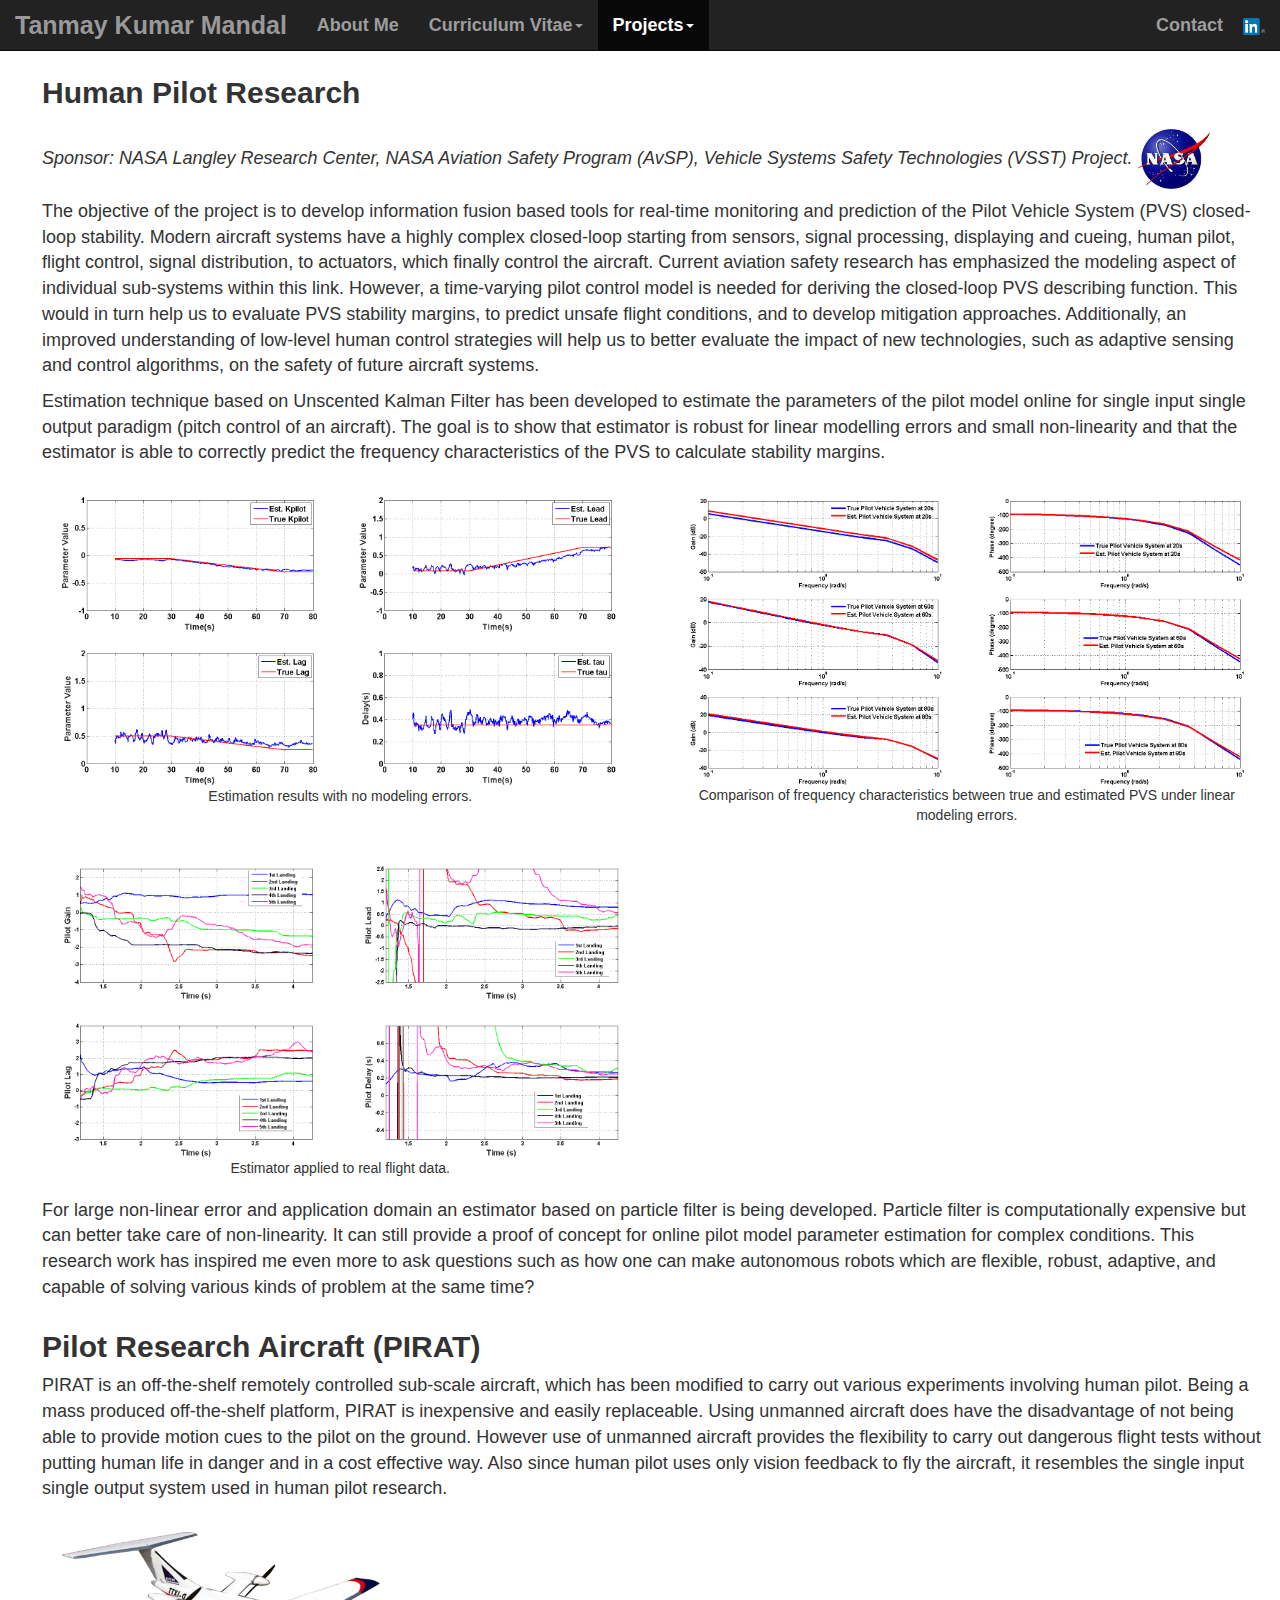
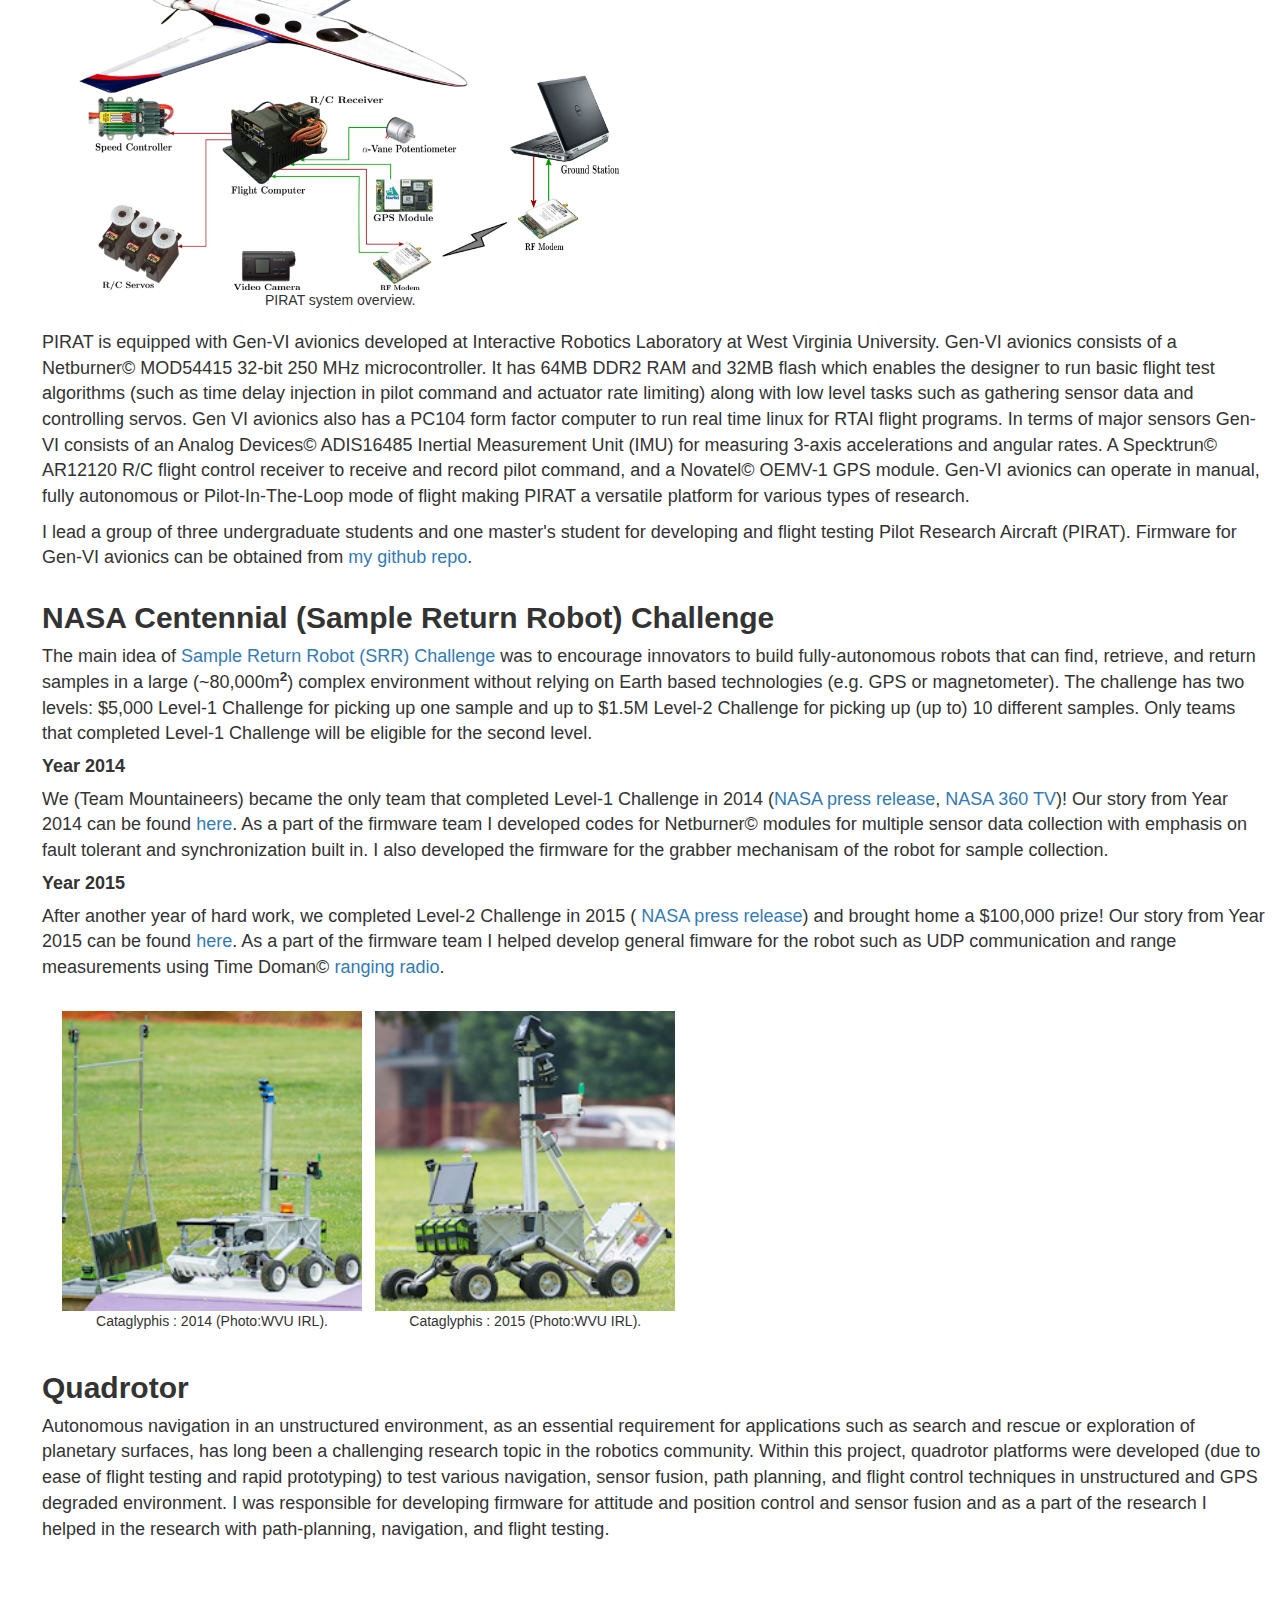
==== projects.html @ 9e584e1c "Old website" ====
<!DOCTYPE html>
<html lang="en">
	<head>
		<title>Tanmay Kumar Mandal | Projects</title>
		<meta charset="utf-8">
		<meta name="viewport" content="width=device-width, initial-scale=1">
		<link rel="stylesheet" href="http://maxcdn.bootstrapcdn.com/bootstrap/3.3.4/css/bootstrap.min.css">
		<script src="https://ajax.googleapis.com/ajax/libs/jquery/1.11.3/jquery.min.js"></script>
		<script src="http://maxcdn.bootstrapcdn.com/bootstrap/3.3.4/js/bootstrap.min.js"></script>
		<script src="MyWebsiteScript.js"></script>
		<link rel="stylesheet" href="MyStyleSheet.css" />
	</head>

	<body>
		<nav class="navbar navbar-inverse  navbar-fixed-top">
			<div class="container-fluid">
				<!---logo-->
				<div class="navbar-header">
					<button type="button" class="navbar-toggle" data-toggle="collapse" data-target="#mainNavBar">
						<span class="icon-bar"> </span>
						<span class="icon-bar"> </span>
						<span class="icon-bar"> </span>
					</button>
					<a class="navbar-brand" style="font-weight: bold">Tanmay Kumar Mandal</a>
				</div>

				<!--menu Item here-->
				<div class="collapse navbar-collapse" id="mainNavBar">
					<ul class="nav navbar-nav">
						<li>
							<a href="index.html" style="font-weight: bold">About Me</a>
						</li>
						<li class="dropdown">
							<a href="#" class="dropdown-toggle" data-toggle="dropdown"
							role="button" aria-haspopup="true" aria-expanded="false" style="font-weight: bold">Curriculum Vitae<span class="caret"></span></a>
							<ul class="dropdown-menu">
								<li>
									<a href="https://drive.google.com/file/d/0B0OFsDRporl-N3lIX19OZkFLRlk/view?usp=sharing" target="_blank" style="font-weight: bold">CV</a>
								</li>
								<li>
									<a href="https://drive.google.com/file/d/0B0OFsDRporl-bkZkX2tYN1ZqSzQ/view?usp=sharing" target="_blank" style="font-weight: bold">Resume</a>
								</li>
							</ul>
						</li>
						<li class="active dropdown">
							<a href="#" class="dropdown-toggle" data-toggle="dropdown"
							role="button" aria-haspopup="true" aria-expanded="false" style="font-weight: bold">Projects<span class="caret"></span></a>
							<ul class="dropdown-menu project-menu">
								<li>
									<a href="#Pilot" style="font-weight: bold" class="sidebarlink">Human Pilot Research</a>
								</li>
								<li>
									<a href="#PIRAT" style="font-weight: bold">Pilot Research Aircraft</a>
								</li>
								<li>
									<a href="#SAMPLE" style="font-weight: bold">NASA Centennial
									<p id="menupar">
										(Sample Return Robot) Challenge
									</p></a>
								</li>
								<li>
									<a href="#Quad" style="font-weight: bold">Quadrotor</a>
								</li>
							</ul>
						</li>
					</ul>

					<ul class="nav navbar-nav navbar-right">
						<li>
							<a href="contact.html" style="font-weight: bold">Contact</a>
						</li>
						<li id="linkedIn">
							<a href="https://in.linkedin.com/in/tanmay-mandal-20082668" target="_blank"><img src="linkedin.png" width="22px"/></a>
						</li>
					</ul>
				</div>
			</div>
		</nav>

		<div class="container-fluid" id="ProjectContent" >
			<!--	<div id="sidebar" class="sidebar-offcanvas">
			<div class="col-md-12">
			<ul class="nav nav-pills nav-stacked">
			<li style="text-align: center; font-weight: bold;font-size: large">
			Page Contents
			</li>
			<li>
			<a href="#Pilot" style="font-weight: bold;color: inherit" class="sidebarlink">Human Pilot Research</a>
			</li>
			<li style="text-align: center">
			<a href="#PIRAT" style="font-weight: bold;color: inherit">Pilot Research Aircraft</a>
			</li>
			<li>
			<a href="#SAMPLE" style="font-weight: bold;color: inherit">NASA Centennial (Sample Return Robot) Challenge</a>
			</li>
			<li>
			<a href="#Quad" style="font-weight: bold;color: inherit">Quadrotor</a>
			</li>
			</ul>
			</div>
			</div> -->

			<div class="row" >
				<div class="col-md-12 col-lg-12">
					<h2 style="font-weight: bold" ><span id="Pilot"></span>Human Pilot Research</h2>
					<h3 style="font-style: italic">Sponsor: NASA Langley Research Center, NASA Aviation Safety Program (AvSP), Vehicle
					Systems Safety Technologies (VSST) Project. <img src="nasameatball.jpg" id="NASAlogo"/></h3>
					<p>
						The objective of the project is to develop information fusion based tools for real-time monitoring and prediction
						of the Pilot Vehicle System (PVS) closed-loop stability. Modern aircraft systems have a highly complex closed-loop
						starting from sensors, signal processing, displaying and cueing, human pilot, flight control, signal distribution,
						to actuators, which finally control the aircraft. Current aviation safety research has emphasized the modeling aspect
						of individual sub-systems within this link. However, a time-varying pilot control model is needed for deriving the
						closed-loop PVS describing function. This would in turn help us to evaluate PVS stability margins, to predict unsafe
						flight conditions, and to develop mitigation approaches. Additionally, an improved understanding of low-level human
						control strategies will help us to better evaluate the impact of new technologies, such as adaptive sensing and control
						algorithms, on the safety of future aircraft systems.
					</p>

					<p>
						Estimation technique based on Unscented Kalman Filter has been developed to estimate the parameters of the pilot model online for single input single output
						paradigm (pitch control of an aircraft). The goal is to show that estimator is robust for linear modelling errors and small non-linearity and that the estimator
						is able to correctly predict the frequency characteristics of the PVS to calculate stability margins.
					</p>
				</div>
			</div>

			<div class="row">
				<div class="col-md-6">
					<figure>
						<img src="EstResult.png" width="100%"/>
						<figcaption id="figcap">
							Estimation results with no modeling errors.
						</figcaption>
					</figure>
				</div>
				<div class="col-md-6">
					<figure>
						<img src="bodebundlekbytsplus1.png" width="100%"/>
						<figcaption id="figcap">
							Comparison of frequency characteristics between true and estimated PVS under linear modeling errors.
						</figcaption>
					</figure>
				</div>
			</div>

			<div class="row">
				<div class="col-md-6">
					<figure>
						<img src="pprealdata2.png" width="100%"/>
						<figcaption id="figcap">
							Estimator applied to real flight data.
						</figcaption>
					</figure>
				</div>
			</div>
			<div class="row">
				<div class="col-md-12 col-lg-12">

					<p>
						For large non-linear error and application domain an estimator based on particle filter is being developed. Particle filter is computationally
						expensive but can better take care of non-linearity. It can still provide a proof of concept for online pilot model parameter estimation for complex conditions. This research work
						has inspired me even more to ask questions such as how one can make autonomous robots which are flexible, robust, adaptive, and capable of solving various kinds of problem at the same time?
					</p>
				</div>
			</div>

			<div class="row">
				<div class="col-md-12 col-lg-12">
					<h2 style="font-weight: bold" ><span id="PIRAT"></span>Pilot Research Aircraft (PIRAT)</h2>
					<p>
						PIRAT is an off-the-shelf remotely controlled sub-scale aircraft,
						which has been modified to carry out various experiments involving human pilot. Being a
						mass produced off-the-shelf platform, PIRAT is inexpensive and easily replaceable. Using unmanned aircraft does have the disadvantage of not being able to
						provide motion cues to the pilot on the ground. However use of unmanned aircraft provides the flexibility
						to carry out dangerous flight tests without putting human life in danger and in a cost effective way. Also since
						human pilot uses only vision feedback to fly the aircraft, it resembles the single input single output system used in
						human pilot research.
					</p>

				</div>
			</div>

			<div class="row">
				<div class="col-md-6">
					<figure>
						<img src="PIRATsystem.png" width="100%"/>
						<figcaption id="figcap">
							PIRAT system overview.
						</figcaption>
					</figure>
				</div>
			</div>

			<div class="row">
				<div class="col-md-12 col-lg-12">
					<p>
						PIRAT is equipped with Gen-VI avionics developed at Interactive Robotics Laboratory at West Virginia University.
						Gen-VI avionics consists of a Netburner&copy; MOD54415
						32-bit 250 MHz microcontroller. It has 64MB DDR2 RAM and 32MB flash which enables the designer to run basic flight test algorithms
						(such as time delay injection in pilot command and actuator rate limiting) along with low level
						tasks such as gathering sensor data and controlling servos. Gen VI avionics also has a PC104 form factor
						computer to run real time linux for RTAI flight programs. In terms of major sensors Gen-VI consists of an
						Analog Devices&copy; ADIS16485 Inertial Measurement Unit (IMU) for measuring 3-axis accelerations and angular rates. A Specktrun&copy; AR12120 R/C flight control
						receiver to receive and record pilot command, and a Novatel&copy; OEMV-1 GPS module. Gen-VI avionics can operate in manual, fully autonomous or Pilot-In-The-Loop
						mode of flight making PIRAT a versatile platform for various types of research.
					</p>

					<p>
						I lead a group of three undergraduate students and one master's student for developing and flight testing Pilot Research Aircraft (PIRAT). Firmware for Gen-VI avionics
						can be obtained from <a href="https://github.com/tmandal1988/Code_Workspace/tree/master/GenVI_v2.0" target="_blank"> my github repo</a>.
					</p>
				</div>
			</div>

			<div class="row">
				<div class="col-md-12 col-lg-12">
					<h2 style="font-weight: bold" ><span id="SAMPLE"></span>NASA Centennial (Sample Return Robot) Challenge</h2>
					<p>
						The main idea of <a href="http://wp.wpi.edu/challenge/" target="_blank">Sample Return Robot (SRR) Challenge</a> was to encourage innovators to build fully-autonomous robots that can find, retrieve, and return samples
						in a large (~80,000m<sup style="font-weight: bold">2</sup>) complex environment without relying on Earth based technologies (e.g. GPS or magnetometer). The challenge has two levels: $5,000 Level-1
						Challenge for picking up one sample and up to $1.5M Level-2 Challenge for picking up (up to) 10 different samples. Only teams that completed Level-1 Challenge
						will be eligible for the second level.
					</p>
					<h4 style="font-weight: bold"> Year 2014</h4>
					<p>
						We (Team Mountaineers) became the only team that completed Level-1 Challenge in 2014 (<a href="http://www.nasa.gov/centennial_challenges/sample_return_robot/srr-2014-wrapup.html" target="_blank">NASA press release</a>, <a
						href="https://www.youtube.com/watch?v=PX2EiV3JHVE" target="_blank">NASA 360 TV</a>)! Our story from Year 2014 can be found <a href="http://www2.statler.wvu.edu/~irl/page29.html" target="_blank">here</a>. As a part of the firmware
						team I developed codes for Netburner&copy; modules for multiple sensor data collection with emphasis on fault tolerant and synchronization built in. I also developed the firmware for the grabber mechanisam of the robot for sample collection.
					</p><h4 style="font-weight: bold">Year 2015</h4>
					<p>
						After another year of hard work, we completed Level-2 Challenge in 2015 ( <a href="http://www.nasa.gov/press-release/nasa-awards-100000-to-winning-team-of-robot-challenge" target="_blank">NASA press release</a>)
						and brought home a $100,000 prize! Our story from Year 2015 can be found <a href="http://www2.statler.wvu.edu/~irl/page35.html" target="_blank">here</a>. As a part of the firmware team
						I helped develop general fimware for the robot such as UDP communication and range measurements using Time Doman&copy; <a href="http://www.timedomain.com/products/pulson-440/" target="_blank">ranging radio</a>.
					</p>
				</div>
			</div>

			<div class="row">
				<div class="col-md-4 col-lg-3">
					<figure>
						<img src="cata2014.jpg" width="300" class="CatImgSize"/>
						<figcaption id="figcap">
							Cataglyphis : 2014 (Photo:WVU IRL).
						</figcaption>
					</figure>
				</div>
				<div class="col-md-4 col-lg-3" id="Cat2015img">
					<figure>
						<img src="cata2015.jpg" width="300" class="CatImgSize"/>
						<figcaption id="figcap">
							Cataglyphis : 2015 (Photo:WVU IRL).
						</figcaption>
					</figure>
				</div>
			</div>

			<div class="row">

				<div class="col-md-12 col-lg-12">
					<h2 style="font-weight: bold"><span id="Quad"></span>Quadrotor</h2>
					<p>
						Autonomous navigation in an unstructured environment, as an essential requirement for applications such as search and rescue
						or exploration of planetary surfaces, has long been a challenging research topic in the robotics community. Within this project,
						quadrotor platforms were developed (due to ease of flight testing and rapid prototyping) to test various navigation, sensor fusion, path planning,
						and flight control techniques in unstructured and GPS degraded environment. I was responsible for developing firmware for attitude and position control
						and sensor fusion and as a part of the research I helped in the research with path-planning, navigation, and flight testing.
					</p>

				</div>
			</div>

			<div class="row">
				<div class="col-md-4 col-xs-12 video-container">
					<iframe class="quadvideo" width="640" height="360" src="https://www.youtube.com/embed/dwjD74xXvLc?feature=player_embedded" frameborder="0" allowfullscreen></iframe>
				</div>
				<div class="col-md-1"></div>
				<div class="col-md-4 col-xs-12 video-container">
					<iframe class="quadvideo" width="640" height="360" src="https://www.youtube.com/embed/G1_RC4Aloo8?feature=player_embedded" frameborder="0" allowfullscreen></iframe>
				</div>
			</div>
			
			<div class="row">
				<div class="col-md-4 col-xs-12 video-container">
					<iframe class="quadvideo" width="640" height="360" src="https://www.youtube.com/embed/a29AAra1R1k?feature=player_embedded" frameborder="0" allowfullscreen></iframe>
				</div>
			</div>

		</div><!--/row-offcanvas -->
	</body>
</html>
---- MyStyleSheet.css ----
.navbar-inverse .navbar-brand:hover, .navbar-inverse .navbar-brand:focus {
	background-color: transparent;
	color: #999999;
}

.navbar.navbar-inverse .navbar-brand {
	font-weight: bold;
	font-size: 25px;
}
.navbar.navbar-inverse .navbar-nav > li {
	font-weight: bold;
}

.navbar-nav > li > .dropdown-menu:active {
	color: #999999;
}

.navbar-nav > li > .dropdown-menu > li > a {
	font-size: large;
}

.navbar-nav > li > a {
	font-size: large;
}

#navmenu {
	position: fixed;
}

@media (max-width: 1000px) {
	.navbar-header {
		float: none;
	}
	.navbar-left, .navbar-right {
		float: none !important;
	}
	.navbar-toggle {
		display: block;
	}
	.navbar-collapse {
		border-top: 1px solid transparent;
		box-shadow: inset 0 1px 0 rgba(255,255,255,0.1);
	}
	.navbar-fixed-top {
		top: 0;
		border-width: 0 0 1px;
	}
	.navbar-collapse.collapse {
		display: none !important;
	}
	.navbar-nav {
		float: none !important;
		margin-top: 7.5px;
	}
	.navbar-nav > li {
		float: none;
	}
	.navbar-nav > li > a {
		padding-top: 10px;
		padding-bottom: 10px;
	}
	.collapse.in {
		display: block !important;
	}
}

@media (min-width: 991px) {
	#linkedIn {
		margin-left: -10px;
	}

	#content_wrapper {
		padding-top: 6em;
	}

	#ProjectContent {
		padding-top: 4em;
	}

	#ContactContent {
		padding-top: 5em;
	}

	#content_wrapper {
		padding-top: 9em;
	}

	/*#Cat2015img {
	 margin-left: -12em;
	 }*/

	p {
		font-size: large;
	}

	#NASAlogo {
		width: 4em;
	}

	h3 {
		font-size: large;
	}

	h4 {
		font-size: large;
	}

	h5 {
		font-size: large;
	}

	#ProjectContent {
		padding-left: 3em;
	}

	h2 {
		position: relative;
	}
	h2 span {
		position: absolute;
		top: -2.5em;
	}

	#menupar {
		font-size: inherit;
		margin-bottom: 0.05em;
	}

	.video-container {
		position: relative;
		padding-bottom: 30%;
		padding-top: 35px;
		height: 0;
		overflow: hidden;
	}

	.video-container iframe {
		position: absolute;
		top: 0;
		left: 0;
		width: 100%;
		height: 80%;
	}
}

@media (max-width: 990px) and (min-width: 501px) {

	.center-block {
		display: block;
		margin-left: auto;
		margin-right: auto;
	}

	#content_wrapper {
		padding-top: 6em;
	}

	#ProjectContent {
		padding-top: 4em;
	}

	#ContactContent {
		padding-top: 5em;
	}

	.CatImgSize {
		width: 100%
	}

	p {
		font-size: large;
	}

	#NASAlogo {
		width: 4em;
	}

	#VertNavCont {
		display: none;
	}

	#ProjectContent {
		padding-left: 3em;
	}

	h2 {
		position: relative;
	}
	h2 span {
		position: absolute;
		top: -2em;
	}

	#menupar {
		font-size: inherit;
		margin-bottom: 0.05em;
	}

	.video-container {
		position: relative;
		padding-bottom: 50%;
		padding-top: 2em;
		height: 0;
		overflow: hidden;
	}

	.video-container iframe {
		position: absolute;
		top: 0;
		left: 0;
		width: 80%;
		height: 80%;
		padding-left: 2em;
	}
}

@media (max-width: 500px) and (min-width: 301px) {
	.navbar.navbar-inverse .navbar-brand {
		font-weight: bold;
		font-size: 1.4em;
	}

	.navbar-nav > li > .dropdown-menu > li > a {
		font-size: small;
	}

	.navbar-nav > li > a {
		font-size: small;
	}
	#content_wrapper {
		padding-top: 6em;
	}

	.CatImgSize {
		width: 100%
	}

	p {
		font-size: 1.2em;
	}

	#email {
		width: 10em;
	}

	#NASAlogo {
		width: 2.5em;
	}

	#ProjectContent {
		padding-top: 4em;
	}

	#ContactContent {
		padding-top: 5em;
	}

	#VertNavCont {
		display: none;
	}

	.project-menu {
		width: 10px;
	}

	#NASAMENU {
		width: 10px;
	}

	h2 {
		font-size: 1.8em;
	}
	h3 {
		font-size: 1.6em;
	}

	h5 {
		font-size: small;
	}

	h2 {
		position: relative;
	}
	h2 span {
		position: absolute;
		top: -3em;
	}

	#menupar {
		margin-bottom: 0em;
		font-size: inherit;
	}

	.video-container {
		position: relative;
		padding-bottom: 50%;
		padding-top: 2em;
		height: 0;
		overflow: hidden;
	}

	.video-container iframe {
		position: absolute;
		top: 0;
		left: 0;
		width: 80%;
		height: 80%;
		padding-left: 2em;
	}
}

@media (max-width: 300px) {

	#Intro {
		text-align: center;
	}

	.navbar.navbar-inverse .navbar-brand {
		font-weight: bold;
		font-size: 0.85em;
	}

	.navbar-nav > li > .dropdown-menu > li > a {
		font-size: 0.8em;
	}

	.navbar-nav > li > a {
		font-size: 0.8em;
	}

	p {
		font-size: 0.8em;
	}

	#content_wrapper {
		padding-top: 6em;
	}

	#ProjectContent {
		padding-top: 4em;
	}

	#ContactContent {
		padding-top: 5em;
	}

	#email {
		width: 10em;
	}

	#phone {
		width: 8em;
	}

	h2 {
		font-size: 1.8em;
	}
	h3 {
		font-size: small;
	}

	h4 {
		font-size: small;
	}

	h5 {
		font-size: small;
	}

	#NASAlogo {
		width: 1.25em;
	}

	#figcap {
		font-size: 0.8em;
	}

	.CatImgSize {
		width: 100%
	}

	#VertNavCont {
		display: none;
	}

	h2 {
		position: relative;
	}
	h2 span {
		position: absolute;
		top: -3em;
	}

	#menupar {
		font-size: inherit;
		margin-bottom: 0em;
	}

	.video-container {
		position: relative;
		padding-bottom: 50%;
		padding-top: 2em;
		height: 0;
		overflow: hidden;
	}

	.video-container iframe {
		position: absolute;
		top: 0;
		left: 0;
		width: 80%;
		height: 80%;
		padding-left: 2em;
	}

}

/*#vertnav {
 list-style-type: none;
 margin: 0;
 padding: 0;
 height: 12em;
 width: 15em;
 background-color: #f1f1f1;
 height: 12em;
 width: 15%;
 border: 1px solid #555;
 border-radius: 0.5em;
 }

 #vertnav > li {
 border-bottom: 1px solid #555;
 text-align: center;
 }

 #vertnav > li:last-child {
 border-bottom: none;
 }

 #vertnav > li > a {
 display: block;
 color: #000;
 padding: 8px 8px 8px 16px;
 text-decoration: none;
 }*/

/* Change the link color on hover */
#vertnav > li > a:hover {
	background-color: #555;
	color: white;
}

.vertnav2 {
	position: fixed;
}

figure {
	display: inline-block;
	/*border: 1px dotted gray;*/
	margin: 20px; /* adjust as needed */
}
figure img {
	vertical-align: top;
}

figure figcaption {
	/*border: 1px dotted blue;*/
	text-align: center;
}

/*Sidebar Styling */
/*body,html,.row-offcanvas {
 height:100%;
 width:100%;
 }

 body {
 padding-top: 50px;
 }

 #sidebar {
 width: inherit;
 min-width: 220px;
 max-width: 220px;
 background-color:#f5f5f5;
 float: left;
 height:100%;
 padding-top:3em;
 position:relative;
 overflow-y:auto;
 overflow-x:hidden !important;
 width:auto;
 }
 #main {
 height:100%;
 overflow:auto;
 width: auto;
 }

 /*
 * off Canvas sidebar
 * --------------------------------------------------
 */
@media screen and (max-width: 768px) {
	.row-offcanvas {
		position: relative;
		-webkit-transition: all 0.25s ease-out;
		-moz-transition: all 0.25s ease-out;
		transition: all 0.25s ease-out;
		width: calc(100% + 220px);
	}

	.row-offcanvas-left {
		left: -220px;
	}

	.row-offcanvas-left.active {
		left: 0;
	}

	.sidebar-offcanvas {
		position: absolute;
		top: 0;
	}

	#listchevron {
		padding-top: 1em;
	}
}*/
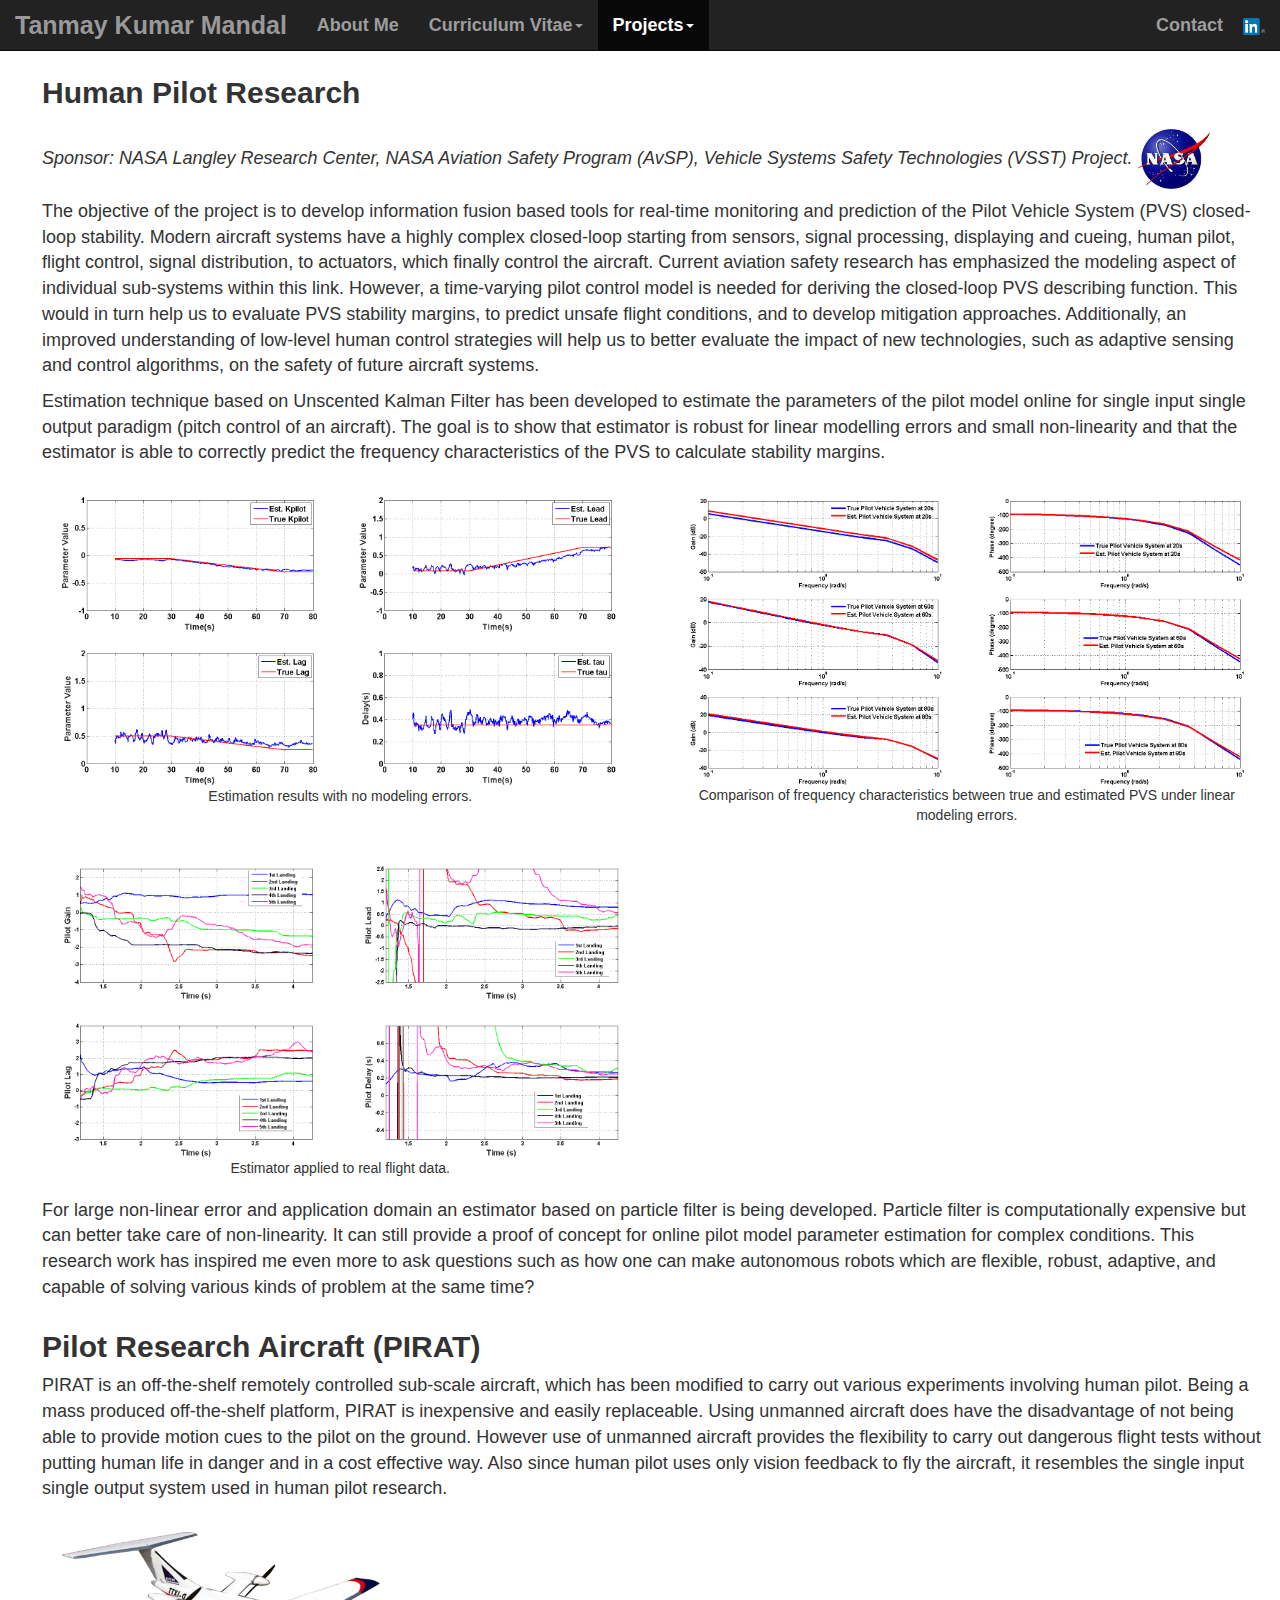
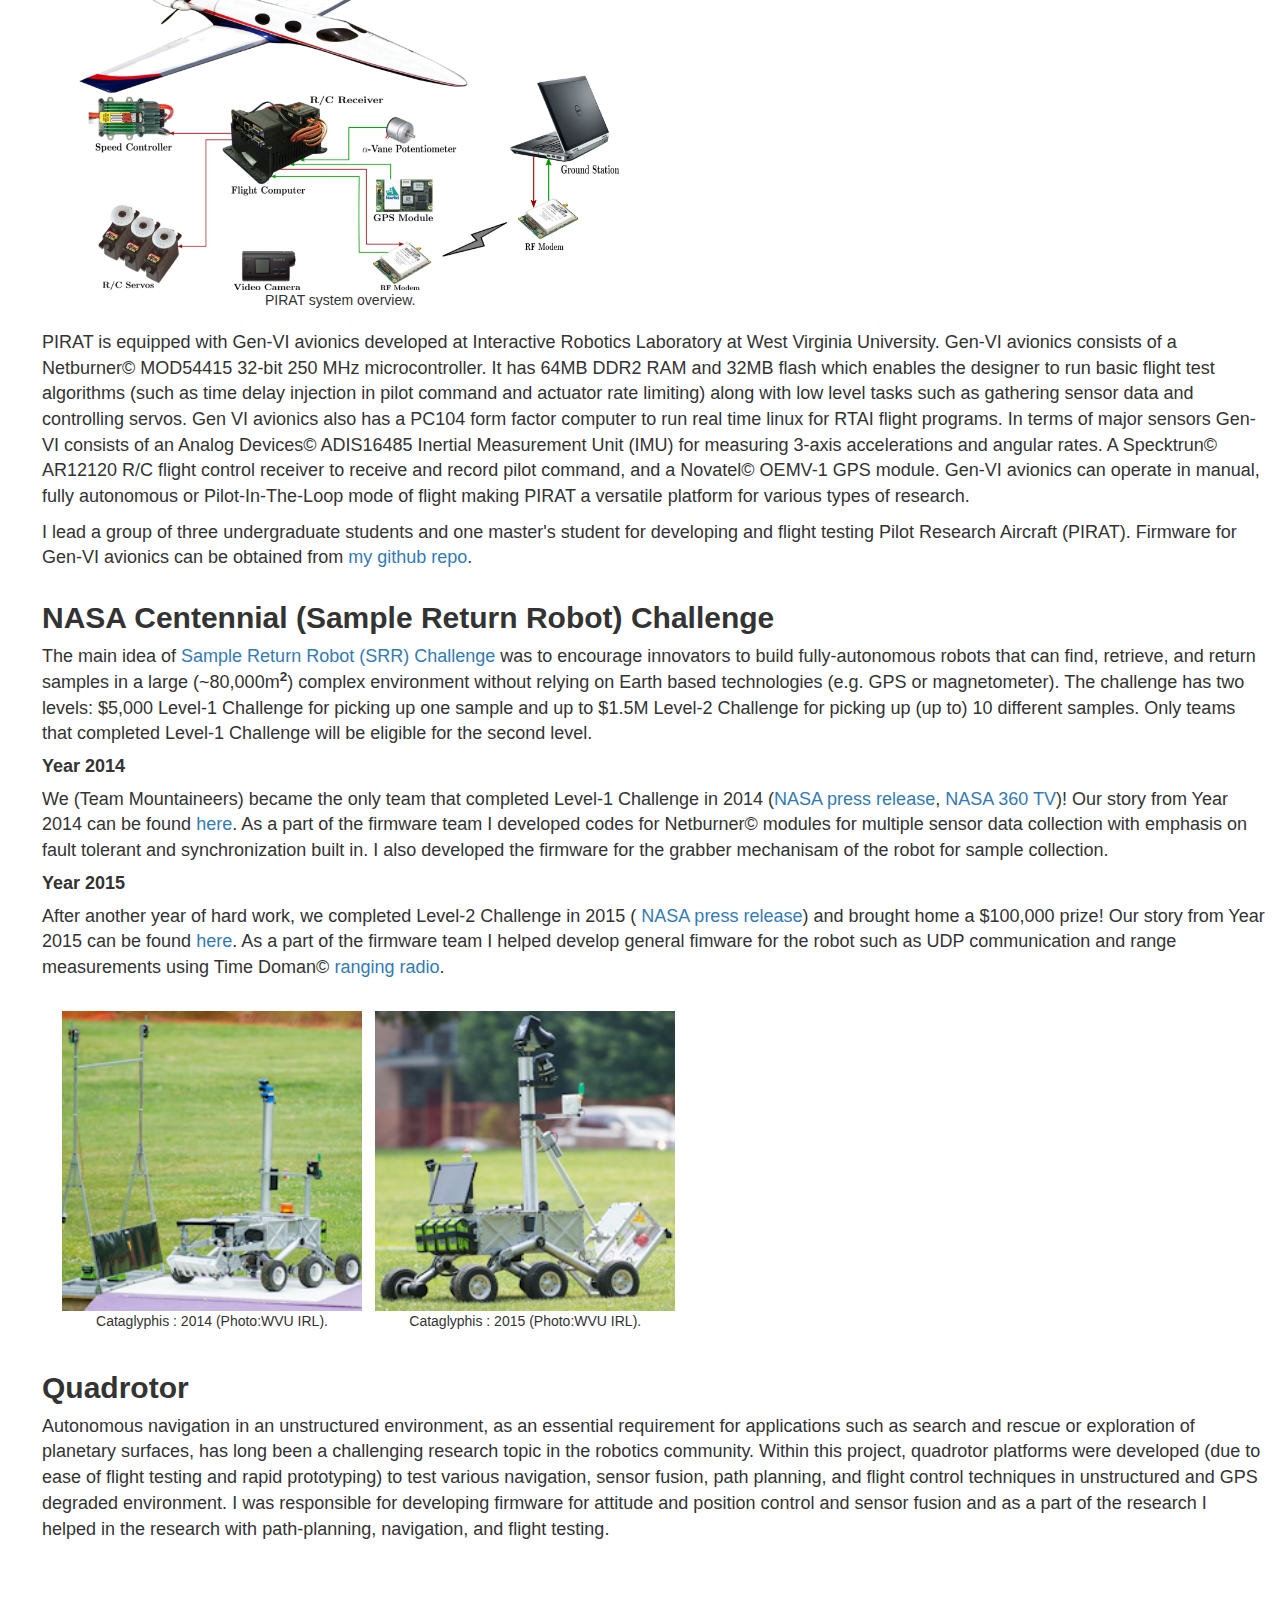
==== commit c4bc2fe0: "removed a broken youtube video link" ====
--- a/projects.html
+++ b/projects.html
@@ -4,11 +4,11 @@
 		<title>Tanmay Kumar Mandal | Projects</title>
 		<meta charset="utf-8">
 		<meta name="viewport" content="width=device-width, initial-scale=1">
-		<link rel="stylesheet" href="http://maxcdn.bootstrapcdn.com/bootstrap/3.3.4/css/bootstrap.min.css">
+		<link rel="stylesheet" href="https://maxcdn.bootstrapcdn.com/bootstrap/3.3.4/css/bootstrap.min.css">
 		<script src="https://ajax.googleapis.com/ajax/libs/jquery/1.11.3/jquery.min.js"></script>
-		<script src="http://maxcdn.bootstrapcdn.com/bootstrap/3.3.4/js/bootstrap.min.js"></script>
-		<script src="MyWebsiteScript.js"></script>
-		<link rel="stylesheet" href="MyStyleSheet.css" />
+		<script src="https://maxcdn.bootstrapcdn.com/bootstrap/3.3.4/js/bootstrap.min.js"></script>
+		<script src="https://tmandal1988.github.io/MyWebsiteScript.js"></script>
+		<link rel="stylesheet" href="https://tmandal1988.github.io/MyStyleSheet.css" />
 	</head>
 
 	<body>
@@ -276,15 +276,16 @@
 				</div>
 				<div class="col-md-1"></div>
 				<div class="col-md-4 col-xs-12 video-container">
-					<iframe class="quadvideo" width="640" height="360" src="https://www.youtube.com/embed/G1_RC4Aloo8?feature=player_embedded" frameborder="0" allowfullscreen></iframe>
+					<iframe class="quadvideo" width="640" height="360" src="https://www.youtube.com/embed/a29AAra1R1k?feature=player_embedded" frameborder="0" allowfullscreen></iframe>
 				</div>
 			</div>
 			
+			<!--
 			<div class="row">
 				<div class="col-md-4 col-xs-12 video-container">
 					<iframe class="quadvideo" width="640" height="360" src="https://www.youtube.com/embed/a29AAra1R1k?feature=player_embedded" frameborder="0" allowfullscreen></iframe>
 				</div>
-			</div>
+			</div> -->
 
 		</div><!--/row-offcanvas -->
 	</body>
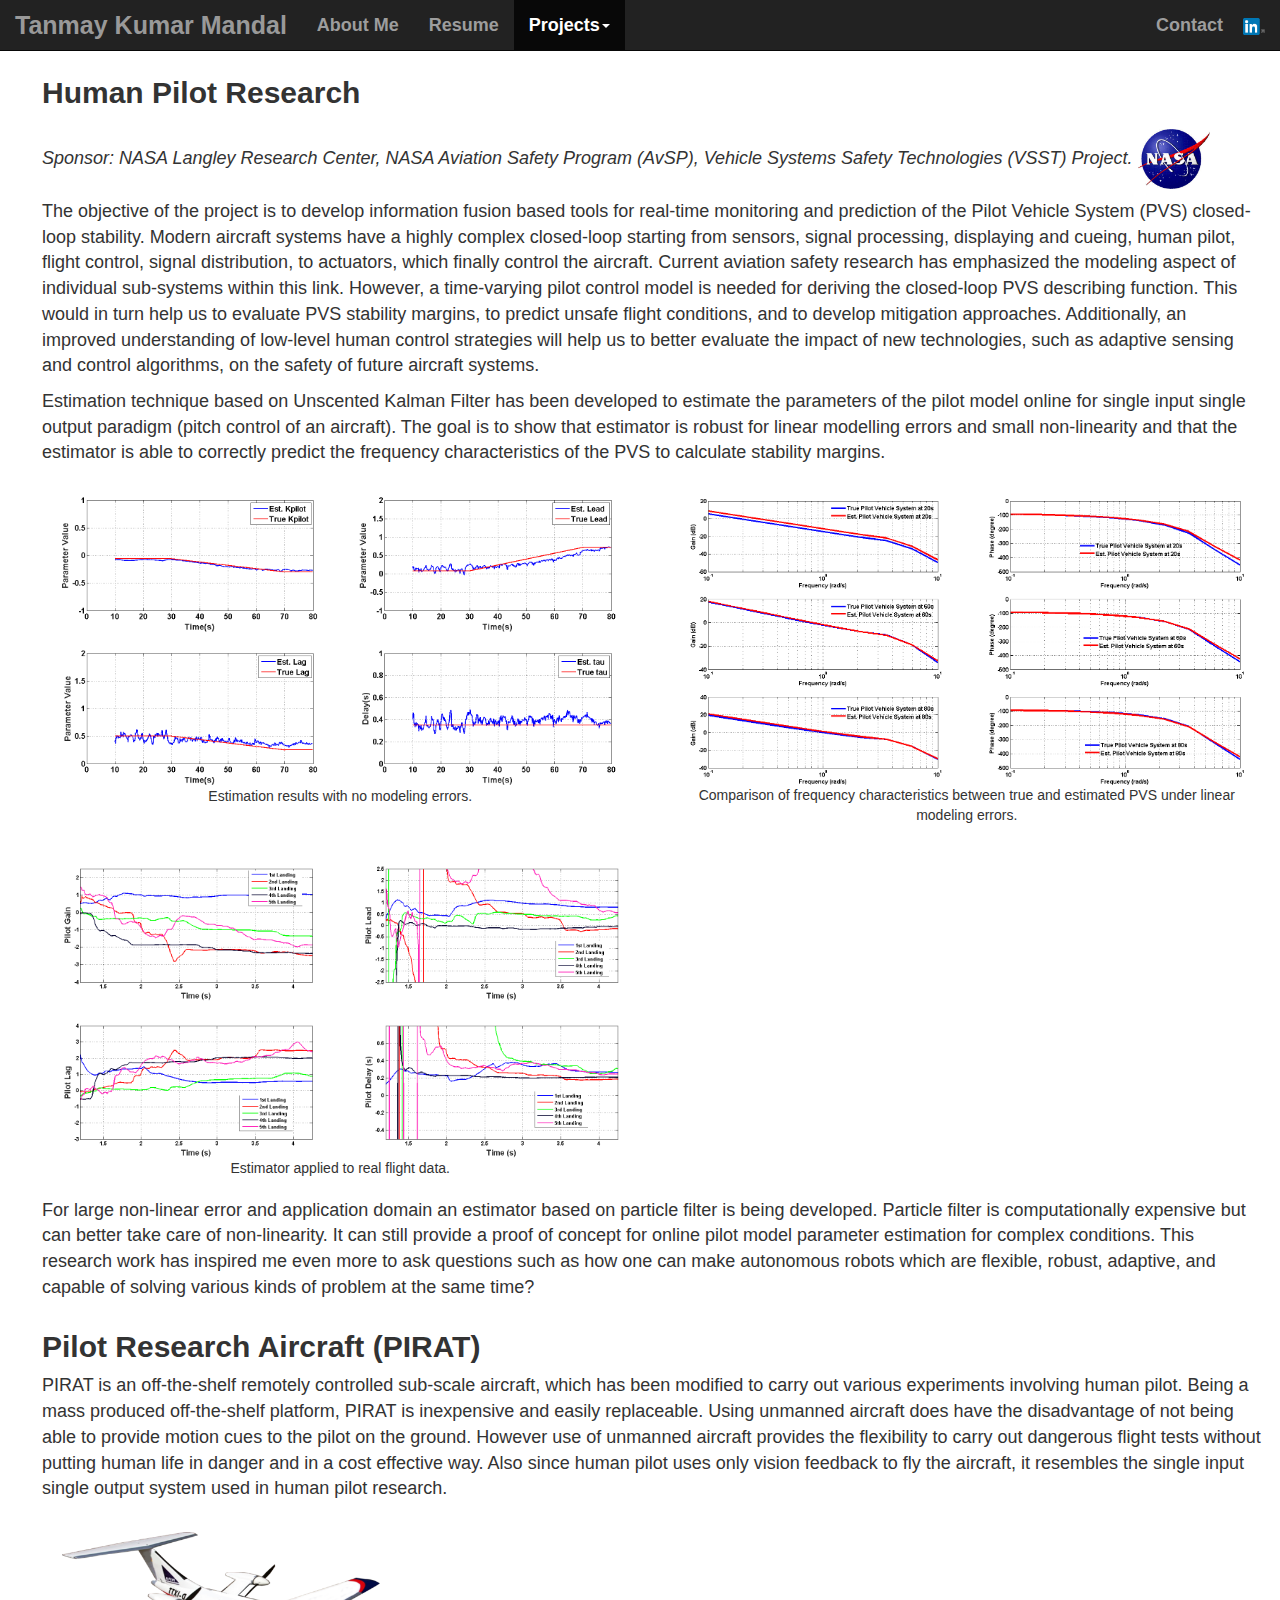
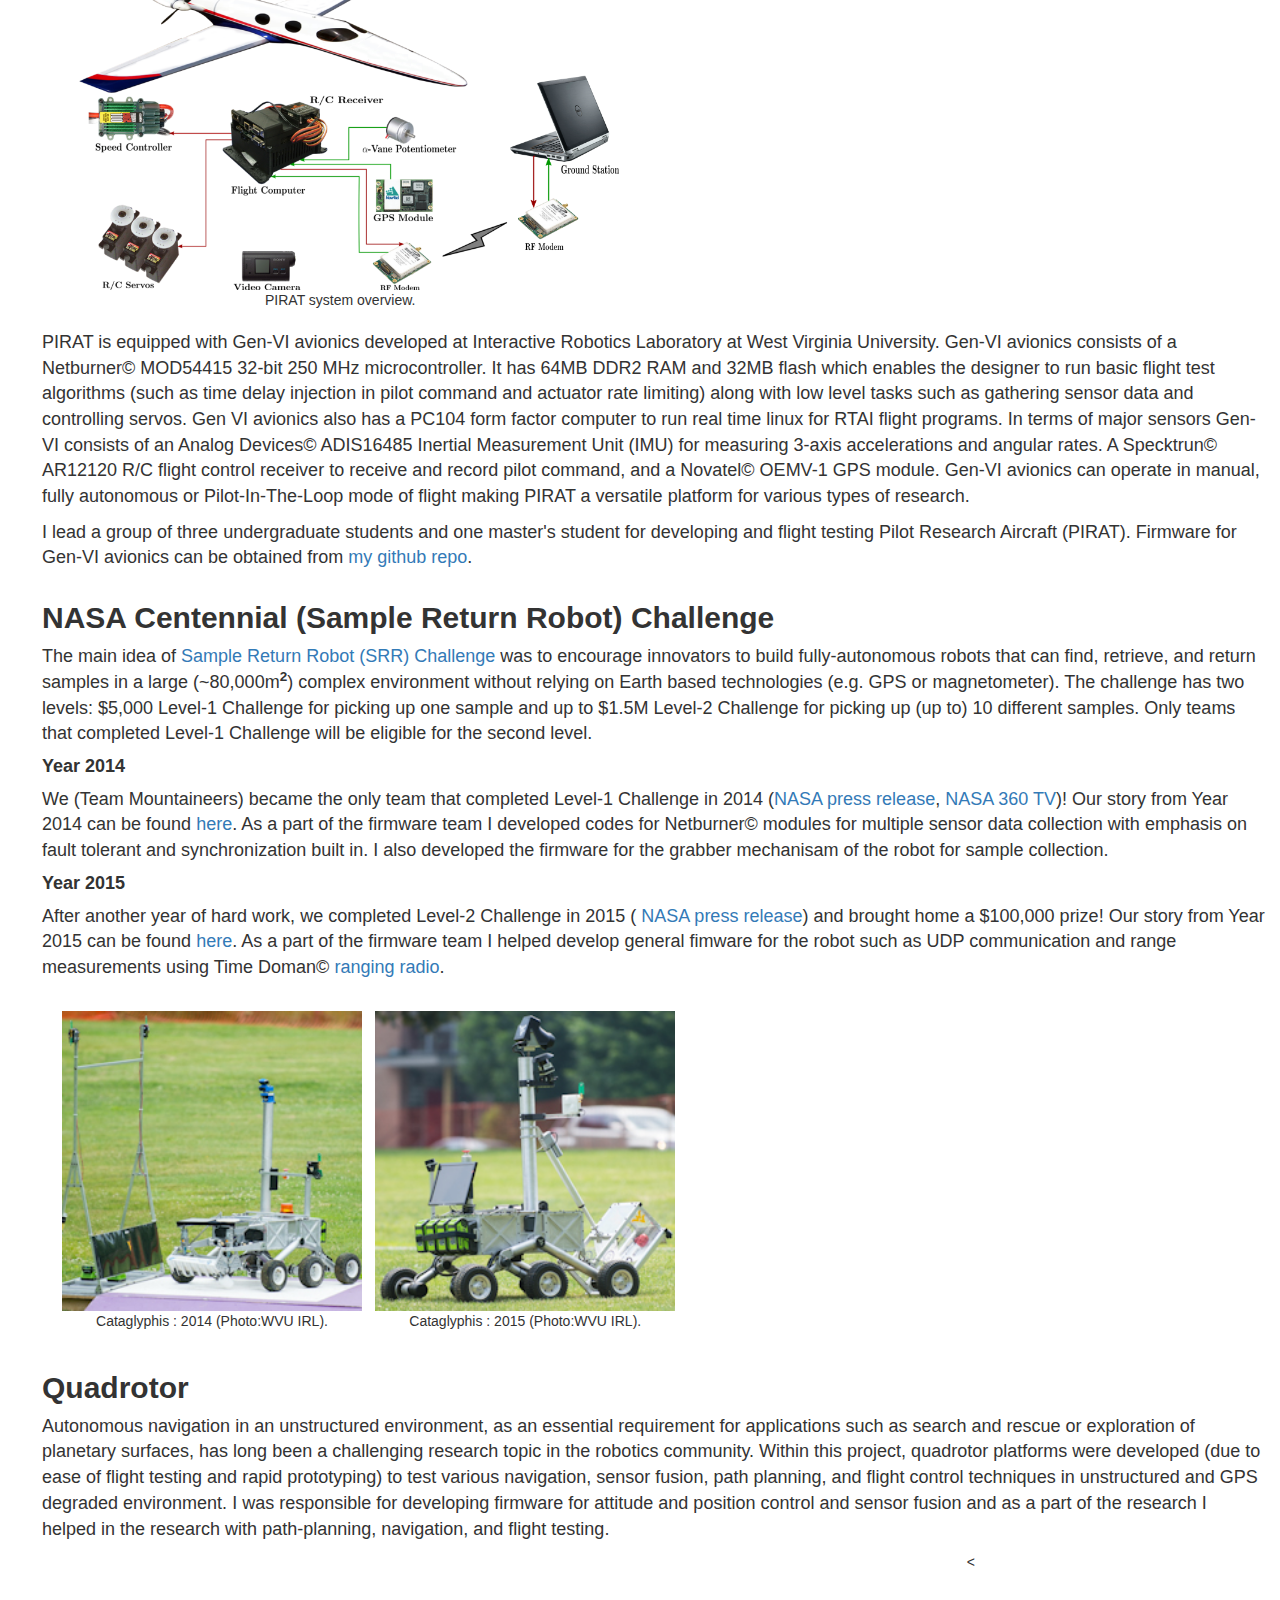
==== commit 822a903c: "changed video links" ====
--- a/projects.html
+++ b/projects.html
@@ -30,18 +30,17 @@
 						<li>
 							<a href="index.html" style="font-weight: bold">About Me</a>
 						</li>
+						<li>
+							<a href="https://drive.google.com/file/d/1-awLiF7HySfziUwMFuxWAvpU0UL2hjoi/view?usp=sharing" style="font-weight: bold">Resume</a>
+						</li>
+						<!--
 						<li class="dropdown">
-							<a href="#" class="dropdown-toggle" data-toggle="dropdown"
-							role="button" aria-haspopup="true" aria-expanded="false" style="font-weight: bold">Curriculum Vitae<span class="caret"></span></a>
+							<a href="#" class="dropdown-toggle" data-toggle="dropdown" 
+							          role="button" aria-haspopup="true" aria-expanded="false" style="font-weight: bold">Curriculum Vitae<span class="caret"></span></a>
 							<ul class="dropdown-menu">
-								<li>
-									<a href="https://drive.google.com/file/d/0B0OFsDRporl-N3lIX19OZkFLRlk/view?usp=sharing" target="_blank" style="font-weight: bold">CV</a>
-								</li>
-								<li>
-									<a href="https://drive.google.com/file/d/0B0OFsDRporl-bkZkX2tYN1ZqSzQ/view?usp=sharing" target="_blank" style="font-weight: bold">Resume</a>
-								</li>
+								<li><a href="https://drive.google.com/file/d/1-awLiF7HySfziUwMFuxWAvpU0UL2hjoi/view?usp=sharing" target="_blank" style="font-weight: bold">Resume</a></li>
 							</ul>
-						</li>
+						</li> -->
 						<li class="active dropdown">
 							<a href="#" class="dropdown-toggle" data-toggle="dropdown"
 							role="button" aria-haspopup="true" aria-expanded="false" style="font-weight: bold">Projects<span class="caret"></span></a>
@@ -272,11 +271,12 @@
 
 			<div class="row">
 				<div class="col-md-4 col-xs-12 video-container">
-					<iframe class="quadvideo" width="640" height="360" src="https://www.youtube.com/embed/dwjD74xXvLc?feature=player_embedded" frameborder="0" allowfullscreen></iframe>
-				</div>
+					<iframe class="quadvideo" width="640" height="360" src="https://www.youtube.com/embed/dwjD74xXvLc" frameborder="0" allowfullscreen></iframe>
+				</div>
+				<
 				<div class="col-md-1"></div>
 				<div class="col-md-4 col-xs-12 video-container">
-					<iframe class="quadvideo" width="640" height="360" src="https://www.youtube.com/embed/a29AAra1R1k?feature=player_embedded" frameborder="0" allowfullscreen></iframe>
+					<iframe class="quadvideo" width="640" height="360" src="https://www.youtube.com/embed/a29AAra1R1k" frameborder="0" allowfullscreen></iframe>
 				</div>
 			</div>
 			
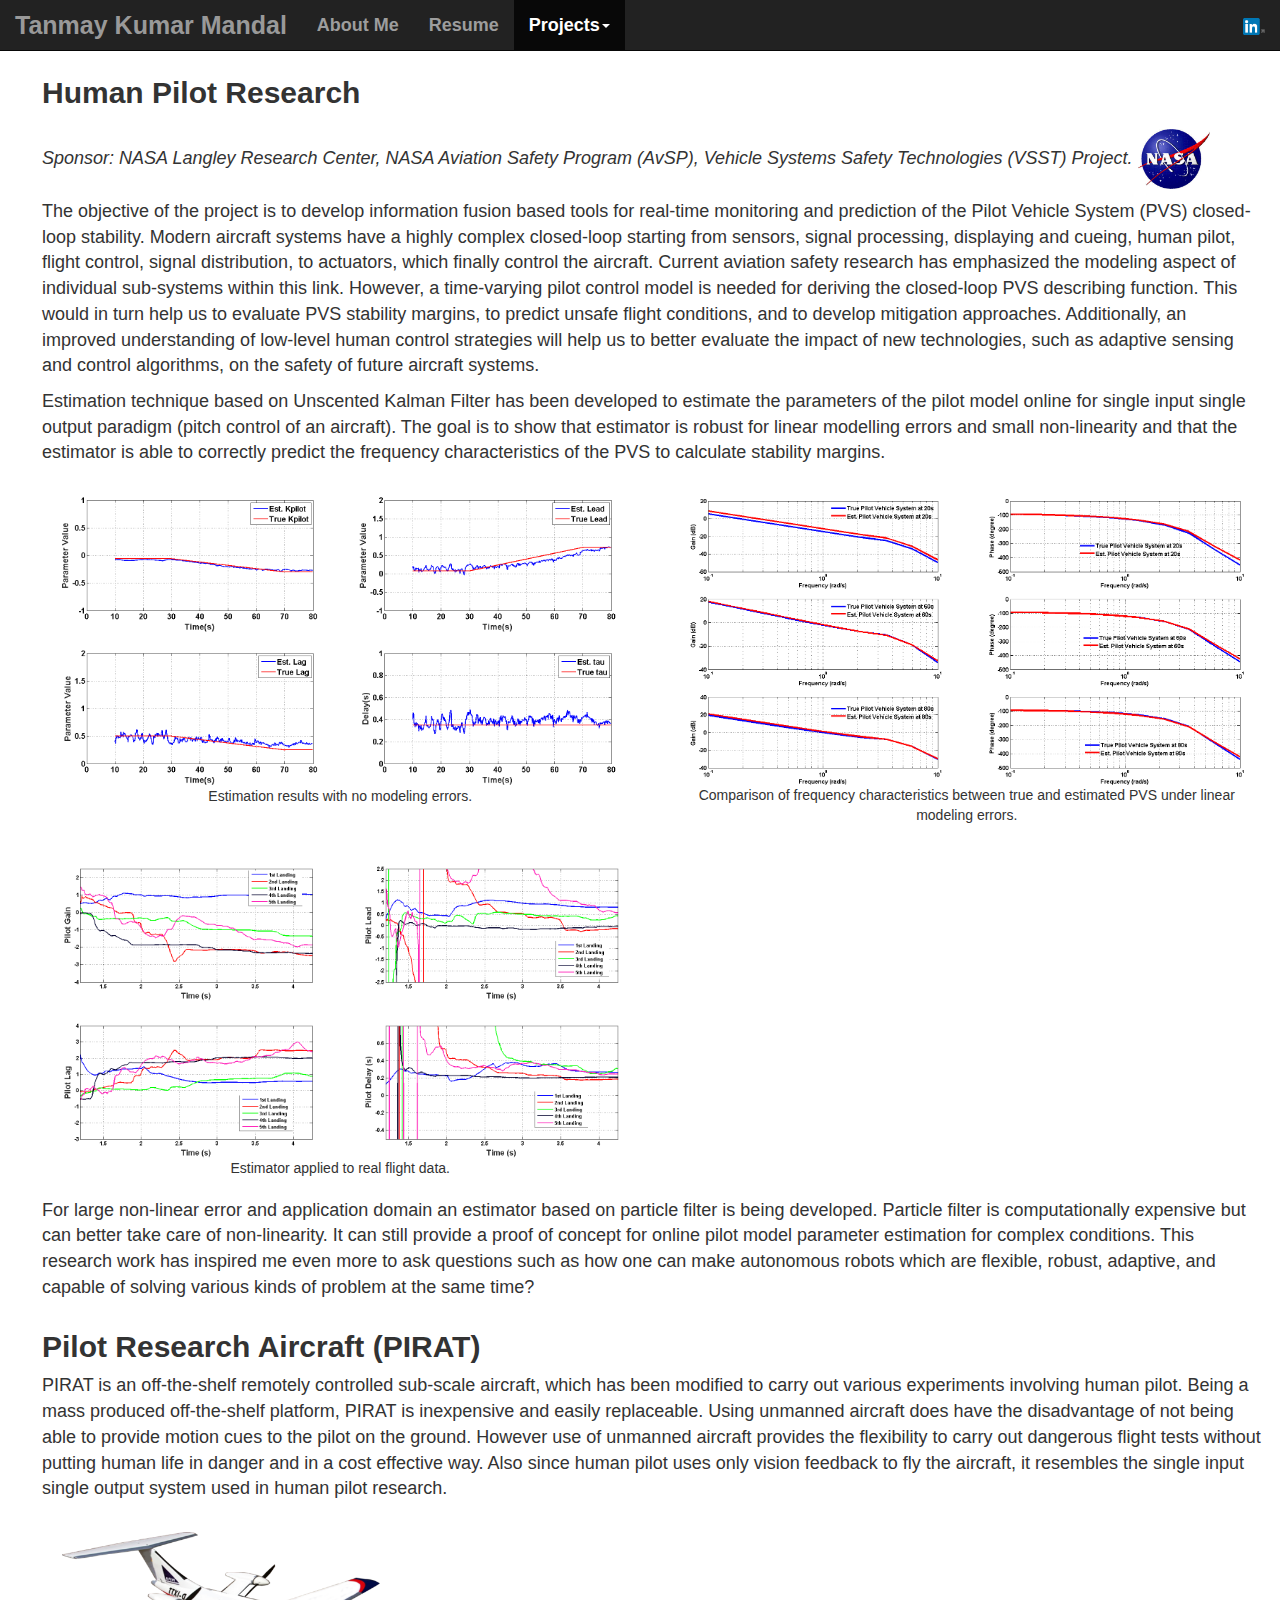
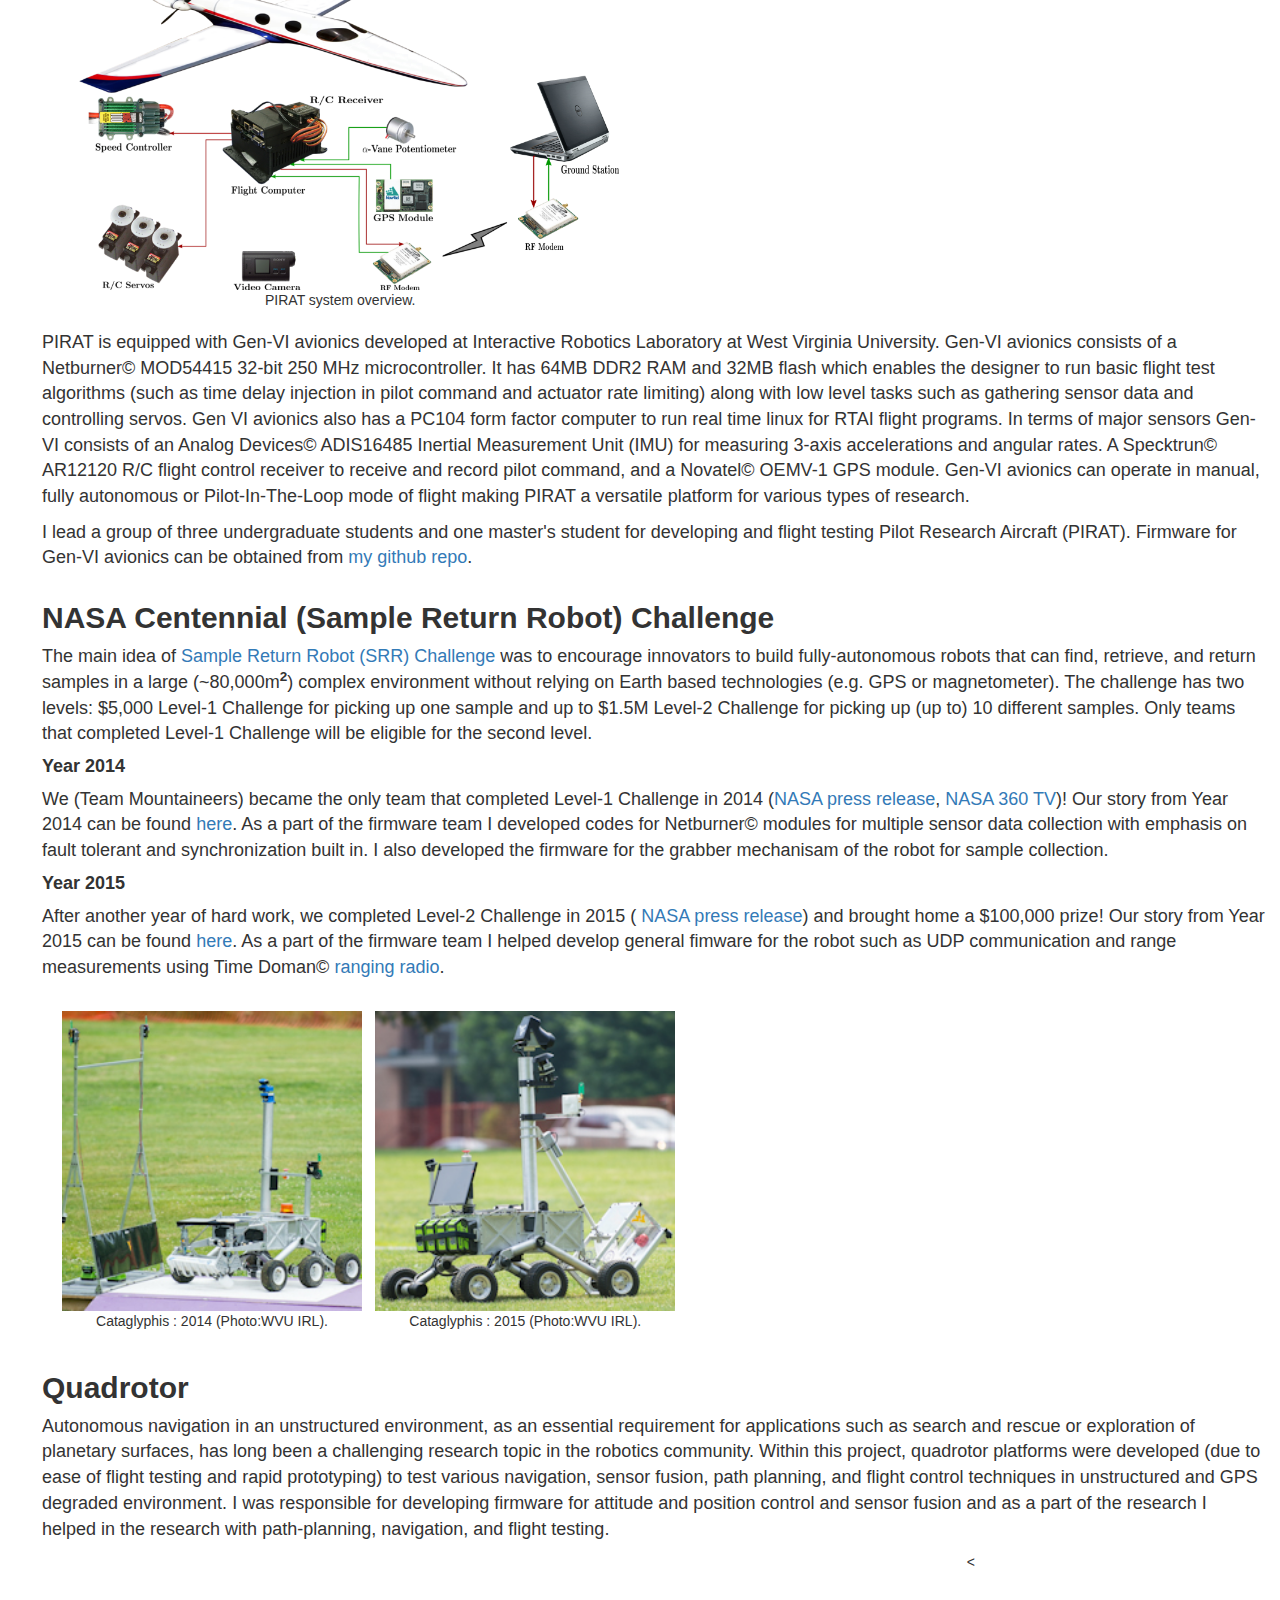
==== commit b1ca69a4: "Open resume in a new tab" ====
--- a/projects.html
+++ b/projects.html
@@ -31,7 +31,8 @@
 							<a href="index.html" style="font-weight: bold">About Me</a>
 						</li>
 						<li>
-							<a href="https://drive.google.com/file/d/1-awLiF7HySfziUwMFuxWAvpU0UL2hjoi/view?usp=sharing" style="font-weight: bold">Resume</a>
+							<a href="https://drive.google.com/file/d/1-awLiF7HySfziUwMFuxWAvpU0UL2hjoi/view?usp=sharing" 
+							target="_blank" style="font-weight: bold">Resume</a>
 						</li>
 						<!--
 						<li class="dropdown">
@@ -65,9 +66,10 @@
 					</ul>
 
 					<ul class="nav navbar-nav navbar-right">
+						<!--
 						<li>
 							<a href="contact.html" style="font-weight: bold">Contact</a>
-						</li>
+						</li> -->
 						<li id="linkedIn">
 							<a href="https://in.linkedin.com/in/tanmay-mandal-20082668" target="_blank"><img src="linkedin.png" width="22px"/></a>
 						</li>
